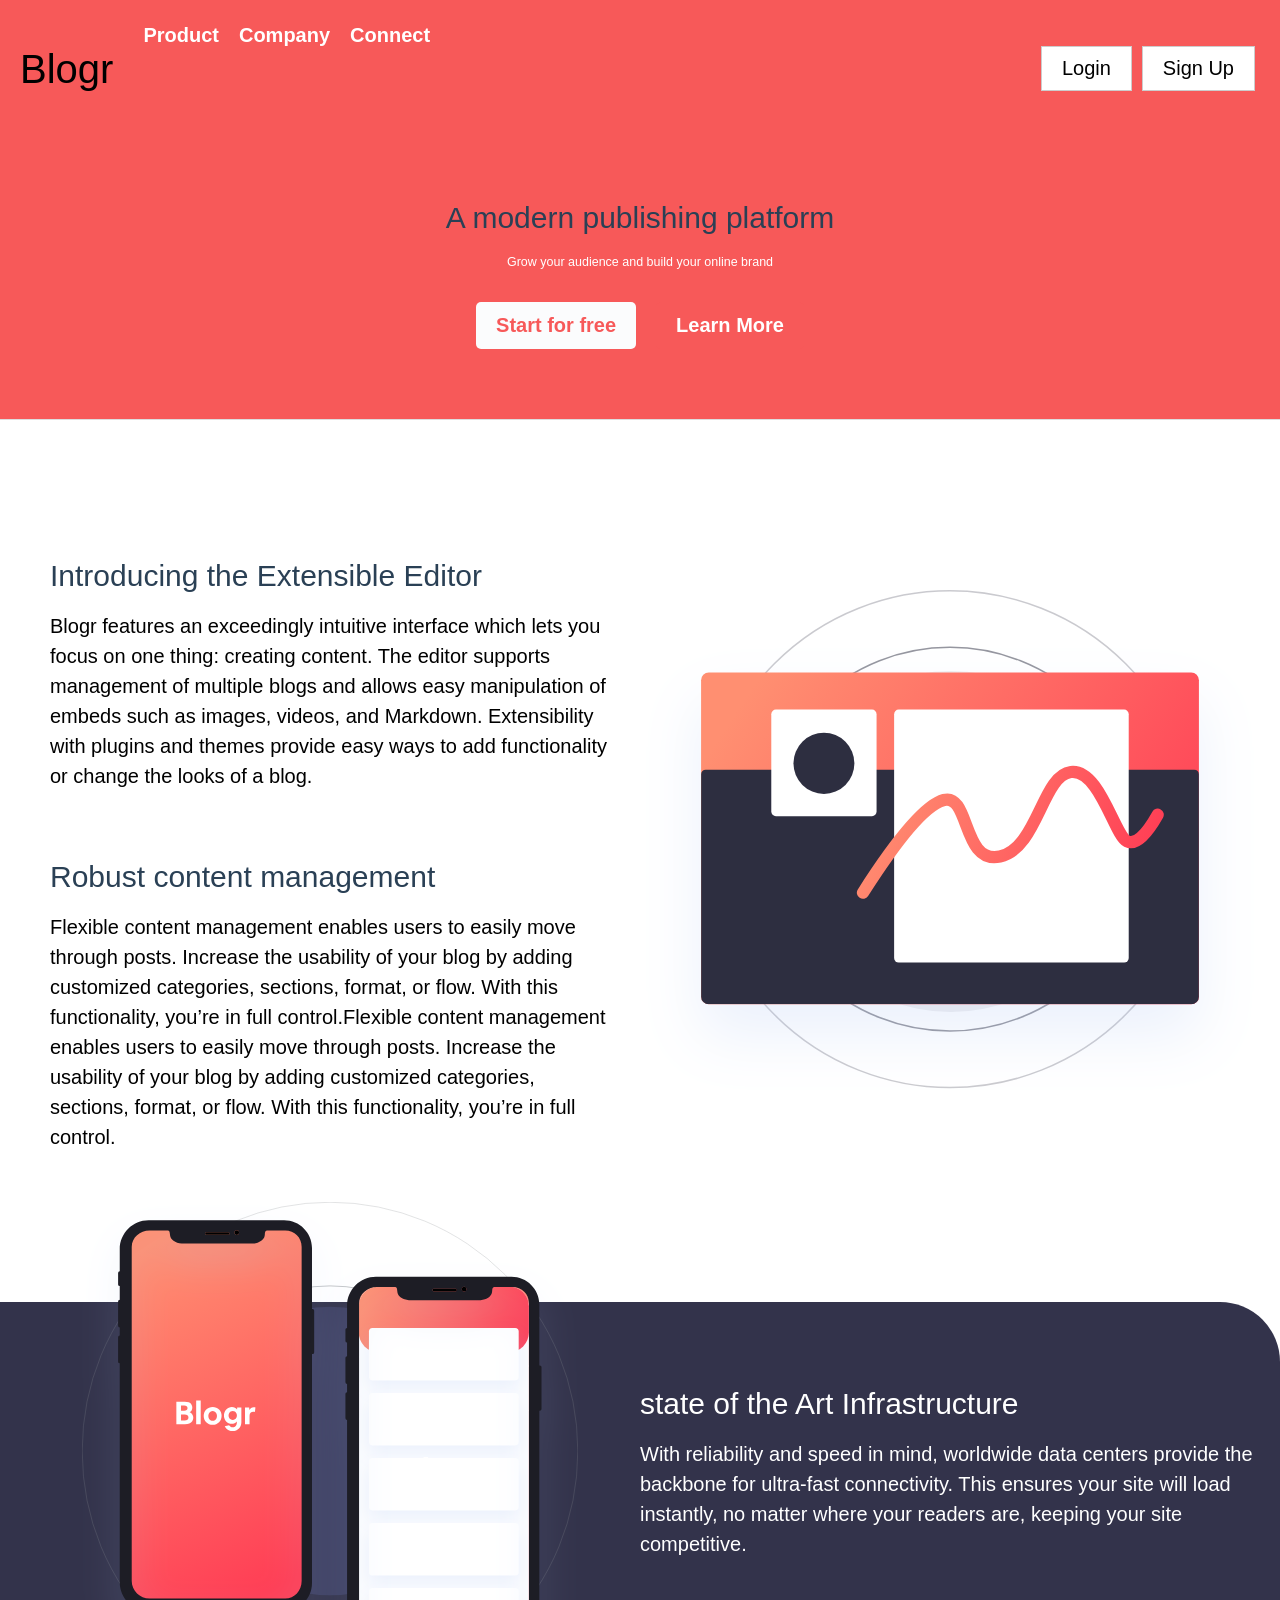
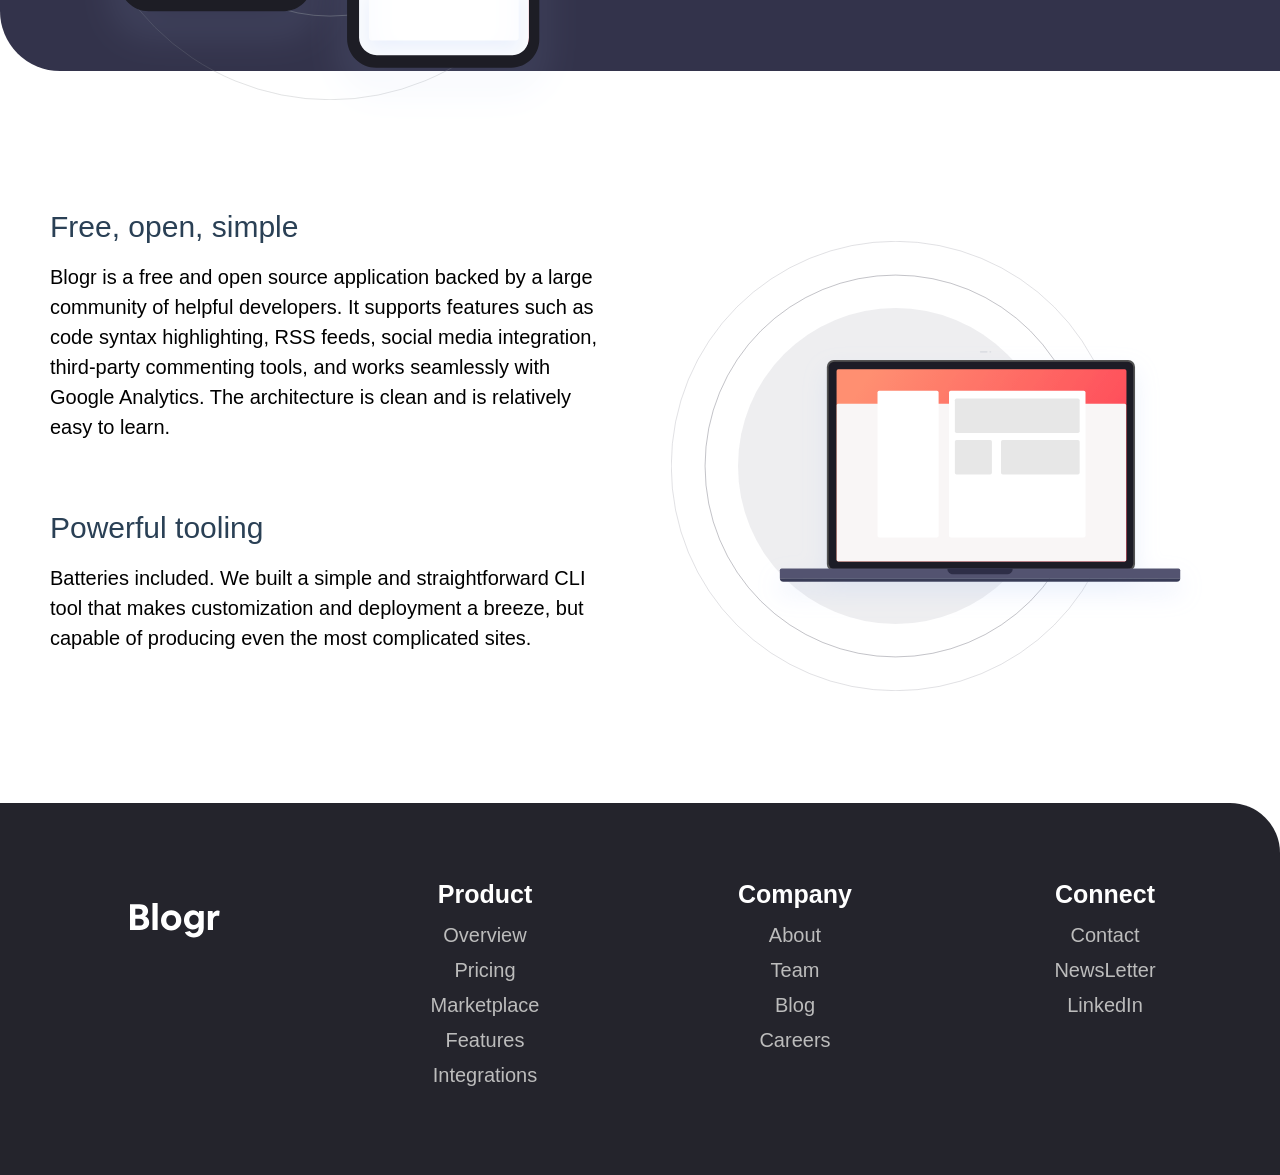
==== index.html @ 4dd8830c "Add new folder with its contents" ====
<!doctype html>
<html lang="en">
<head>
    <meta charset="UTF-8">
    <meta name="viewport"
          content="width=device-width, user-scalable=no, initial-scale=1.0, maximum-scale=1.0, minimum-scale=1.0">
    <meta http-equiv="X-UA-Compatible" content="ie=edge">
    <link rel="stylesheet" href="CSS/style.css">
    <link rel="stylesheet" href="CSS/normalize.css">
    <title>blogr</title>
</head>
<body>
    <header>
        <nav>
     
           <ul class="header-links">
     
             <ul class="dropdowns">
                       <div class="header-title">
               <h1>Blogr</h1>
             </div>
           <li class="dropdown">
             <a href="#">Product</a>
             <ul class="dropdown-content">
               <li><a href="#">Overview</a></li>
               <li><a href="#">Pricing</a></li>
               <li><a href="#">Marketplace</a></li>
               <li><a href="#">Features</a></li>
               <li><a href="#">Integrations</a></li>
             </ul> 
           </li>
             <li class="dropdown">
               <a href="#">Company</a>
               <ul class="dropdown-content">
                 <li><a href="#">About</a></li>
                 <li><a href="#">Team</a></li>
                 <li><a href="#">Blog</a></li>
                 <li><a href="#">Careers</a></li>
               </ul>
             </li>
           <li class="dropdown">
             <a href="#">Connect</a>
             <ul class="dropdown-content">
               <li><a href="#">Contact</a></li>
               <li><a href="#">Newsletter</a></li>
               <li><a href="#">LinkedIn</a></li>
             </ul>
           </li>
         </ul>
         
           <div class="login-signup">
             <button>Login</button>
             <button>Sign Up</button>
           </div>
       </ul>
       
       
      
         <div class="hero">
           <h2>A modern publishing platform</h2>
           <p>Grow your audience and build your online brand</p>
           <div class="start-btn">
             <button>Start for free</button>
             <button>Learn More</button>
           </div>
         </div>
         </nav>
       </header>
<section class="block ">
    <div class="container grid grid--1x2">
        <div class="image">
            <img src="images/illustration-editor-mobile.svg" alt="">
        </div>
        <div class="media reordered">
            <div class="media__title">
                <h2>Introducing the Extensible Editor</h2>
            </div>
            <div class="media__body">
                <p>Blogr features an exceedingly intuitive interface which lets you focus on one thing: creating content. The editor supports management of multiple blogs and allows easy manipulation of embeds such as images, videos, and Markdown. Extensibility with plugins and themes provide easy ways to add functionality or change the looks of a blog.</p>
            </div>
            <div class="media__title">
                <h2>Robust content management </h2>
            </div>
            <div class="media__body">
                <p>Flexible content management enables users to easily move through posts. Increase the usability of your blog by adding customized categories, sections, format, or flow. With this functionality, you’re in full control.Flexible content management enables users to easily move through posts. Increase the usability of your blog by adding customized categories, sections, format, or flow. With this functionality, you’re in full control.</p>
            </div>
        </div>
    </div>
</section>
<section class="block block--curved block--dark second--block">
    <div class="container grid grid--1x2">
        <div class="image--block">
            <div class="image--pattern">
                <img class="img-pattern" src="images/bg-pattern-circles.svg">
            </div>
            <div class="image-phone">
                <img src="images/illustration-phones.svg" alt="">
            </div>
        </div>
        <div class="media">
            <div class="second--media__title">
                <h2>state of the Art Infrastructure</h2>
            </div>
            <div class="media__body">
                <p>With reliability and speed in mind, worldwide data centers provide the backbone for ultra-fast connectivity. This ensures your site will load instantly, no matter where your readers are, keeping your site competitive.</p>
            </div>
        </div>
    </div>
</section>
<section class="block block--third">
    <div class="container grid grid--1x2">
        <div class="image third-image">
            <img src="images/illustration-laptop-desktop.svg" alt="">
        </div>
        <div class="media reordered">
            <div class="media__title">
                <h2>Free, open, simple</h2>
            </div>
            <div class="media__body">
                <p>Blogr is a free and open source application backed by a large community of helpful developers. It supports features such as code syntax highlighting, RSS feeds, social media integration, third-party commenting tools, and works seamlessly with Google Analytics. The architecture is clean and is relatively easy to learn.</p>
            </div>
            <div class="media__title">
                <h2>Powerful tooling</h2>
            </div>
            <div class="media__body">
                <p>Batteries included. We built a simple and straightforward CLI tool that makes customization and deployment a breeze, but capable of producing even the most complicated sites.</p>
            </div>
        </div>
    </div>
</section>

<section class="footer block block--black block--curved--single">
    <div class="footer--element">
    <footer class="grid grid--1x4 container">
            <img src="images/logo.svg" class="footer-logo" alt="">
            <div class="footer--items">
                <h3 class="footer--items--heading">Product</h3>
                <ul class="list">
                    <li class="list__item">Overview</li>
                    <li class="list__item">Pricing</li>
                    <li class="list__item">Marketplace</li>
                    <li class="list__item">Features</li>
                    <li class="list__item">Integrations</li>
                </ul>
            </div>
            <div class="footer--items">
                <h3 class="footer--items--heading">Company</h3>
                <ul class="list">
                    <li class="list__item">About</li>
                    <li class="list__item">Team</li>
                    <li class="list__item">Blog</li>
                    <li class="list__item">Careers</li>
                </ul>
            </div>
            <div class="footer--items">
                <h3 class="footer--items--heading">Connect</h3>
                <ul class="list">
                    <li class="list__item">Contact</li>
                    <li class="list__item">NewsLetter</li>
                    <li class="list__item">LinkedIn</li>
                </ul>
            </div>
    </footer>
    </div>
</section>
<script src="main.js"></script>
</body>
</html>
---- CSS/style.css ----
*, *::after, *::before {
    box-sizing: border-box;
}

html {
    font-size: 62.5%;
}

:root {
    --color-primary: hsl(0, 0%, 96%);
    --color-primary-hover: hsl(355, 100%, 74%);
    --color-heading: hsl(0, 0%, 100%);
    --color-white: hsl(0, 0%, 0%);
    --color-body: hsl(207, 13%, 34%);
    --border-radius: 30px;
}

img {
    width: 100%;
}

body {
    font-family: Inter, Arial, Helvetica, sans-serif;
    font-size: 2rem;
    line-height: 1.5;
    color: var(--color-white);
}
a {
    color: #fff;
    text-decoration: none;
  }
  
  h1, h2, h3, h4, h5, h6 {
    font-family: "Ubuntu", sans-serif;
    font-weight: 400;
  }
  
  h1 {
    font-size: 2.5rem;
  }
  
  h2 {
    font-size: 2rem;
  }
  
  h3 {
    font-size: 1.75rem;
  }
  
  h4 {
    font-size: 1.5rem;
  }
  
  h5 {
    font-size: 1.25rem;
  }
  
  h6 {
    font-size: 1rem;
  }
  
  /* Header Styles */
  header {
    background-color: #f75959;
    padding: 20px;
    border-bottom: 1px solid #ddd;
  }
/* ... other CSS ... */

.header-links {
    display: flex;
    align-items: center; /* Align items to the center */
    justify-content: space-between; /* Distribute space evenly between items */
  }
  
  .header-title {
    margin-right: 20px; /* Add space between "Blogr" and the dropdowns */
    color: #fff;
  }
  
  /* .dropdowns {
    display: flex; /* Display the dropdowns in a row */
    .dropdowns{
        width: 20px;}
          
          body {
            background-image: url("blogr-landing-page-main\images\bg-pattern-intro-mobile.svg");
            background-repeat: no-repeat;
            background-size: cover;
            background-position: center;
          }
           /* Dropdown Styles */
  .dropdown {
    position: relative;
    display: inline-block;
  }
  
  .dropdown-content {
    display: none;
    position: absolute;
    background-color: #fff;
    min-width: 150px;
    box-shadow: 0px 8px 16px 0px rgba(0,0,0,0.2);
    z-index: 1;
  }
  
  .dropdown-content a {
    color: black;
    padding: 12px 16px;
    text-decoration: none;
    display: block;
  }
  
  .dropdown-content a:hover {
    background-color: #f1f1f1;
  }
  
  .dropdown:hover .dropdown-content {
    display: block;
  }
  nav ul {
    display: flex;
    justify-content: space-between;
    list-style: none;
    margin: 0;
    padding: 0;
    
  }
  
  nav ul li {
    margin: 0 10px;
  }
  
  nav ul li a {
    font-weight: bold;
  }
  
  nav ul li a:hover {
    color: #356;
  }
  
  .login-signup {
    display: flex;
    align-items: center;
  }
  
  .login-signup button {
    padding: 10px 20px;
    margin: 0 5px;
    border: 1px solid #ccc;
    background-color: #fff;
    cursor: pointer;
  }
h1, h2, h3 {
    color: var(--color-white);
    margin-bottom: 1rem;
    line-height: 1.1;
}

h1 {
    font-size: 6rem;
}

h2 {
    font-size: 3rem;
    font-weight: 450;
    color: #2A4055;
    line-height: 1.7;
}

h3 {
    font-size: 2.8rem;
    font-weight: 600;
    line-height: 1.3;
}

p {
    margin-top: 0;
}

.container {
    max-width: 1240px;
    margin: 0 auto;
}

/* Button */
.btn {
    border: none;
    outline: none;
    padding: 1rem 1rem;
    border-radius: var(--border-radius);
    font-weight: 500;
    font-size: 1.8rem;
}

.btn-primary {
    color: var(--color-primary);
    background: linear-gradient(90deg, hsla(9, 94%, 70%, 1) 0%, hsla(354, 96%, 63%, 1) 100%, hsla(343, 93%, 69%, 1) 100%);
}

.btn-primary:hover {
    background: #FF7B86;
    color: #FFF;
}

.btn-secondary {
    color: var(--color-white);
    background: transparent;
    border: 1px solid var(--color-white); /* Fixed border definition */
}

.btn-secondary:hover {
    background: var(--color-white);
    color: var(--color-primary);
}

.block {
    padding: 5rem 0;
}

.block--dark {
    background: #33334B;
}
.block--curved {
    border-radius: 0 60px;
}


/* List */
.list {
    list-style: none;
    padding: 0;
    margin: 0;
}

.list__item {
    margin-bottom: 0.5rem;
}

.list--inline .list__item {
    display: inline-block;
    margin-right: 2rem;
}

.list__dropdown {
    display: inline-block;
    background: var(--color-body);
    padding: 2rem 2rem;
    border-radius: 5px;
}

/* Navigation */
.nav {
    display: flex;
    padding: 1rem;
}


.menu-btn .btn {
    padding: 1rem 3rem;
}


.grid {
    display: grid;
}

/* Media */
.media {
    text-align: center;
    margin: 0 3rem 4rem;
}

.media__body {
    margin-bottom: 6rem;
}

.media__title {
    margin: 3rem auto 0;
}

  /* Hero Section Styles */
  .hero {
    color: #fff;
    padding: 50px;
    text-align: center;
  }
  
  .hero h2 {
    font-size: 3rem;
    /* margin-bottom: 20px; */
  }
  
  .hero p {
    font-size: 1.25rem;
    margin-bottom: 30px;
  }
  
  .start-btn {
    display: flex;
    justify-content: center;
  }
  
  .start-btn button {
    padding: 12px 20px;
    margin: 0 10px;
    border: none;
    border-radius: 5px;
    font-weight: bold;
    cursor: pointer;
  }
  
  .start-btn button:first-child {
    background-color: #fbfcfd;
    color: #f75959;
  }
  
  .start-btn button:last-child {
    background-color: #f75959;
    color: #fff;
  }

@media screen and (min-width: 768px) {
    .grid--1x2 {
        grid-template-columns: repeat(2, 1fr);
    }

    .media {
        text-align: left;
        max-width: fit-content;
        margin-top: 5rem;
    }

    .reordered {
        order: -1;
    }
    .image img{
        margin-top: 120px;
    }
}

.second .container {
    position: relative;
}

.second .container .image {
    position: absolute;
}

.second--block {
    padding: 0;
}

.image--block {
    position: relative;
    width: 80%;
    margin: 100px auto;

}

.image--pattern {
    position: absolute;
    top: -200px;
    overflow: hidden;
}


.image-phone {
    position: absolute;
    top: -200px;
    z-index: 1;
}

.second--block .media {
    margin-top: calc(15vw * 2);
}

.second--block .media__body {
    color: white;
}

.second--media__title h2{
    color: var(--color-heading);
}

@media screen and (min-width: 768px) {
    .second--block .media {
        margin: 4vw auto;
    }

    h2 {
        margin-bottom: 1rem;
    }
}

.third-image {
    width: 90%;
    margin: 0 auto;
}

.footer-logo {
    width: 90px;
}

.block--black {
    background: #24242C;
}

.block--curved--single {
    border-radius: 0 50px 0 0;
}

.footer {
    text-align: center;
}

.footer .list__item {
    color: #bcbcbc;
}

.footer--items--heading {
    color: var(--color-heading);
    font-size: 2.5rem;
}

.footer--items {
    margin-bottom: 3rem;
}

.footer-logo {
    margin: 0 auto;
}

@media screen and (min-width: 768px) {
    .grid--1x4 {
        grid-template-columns: repeat(4, 1fr);
    }

    .footer-logo {
        margin-top: 5rem;
    }
}
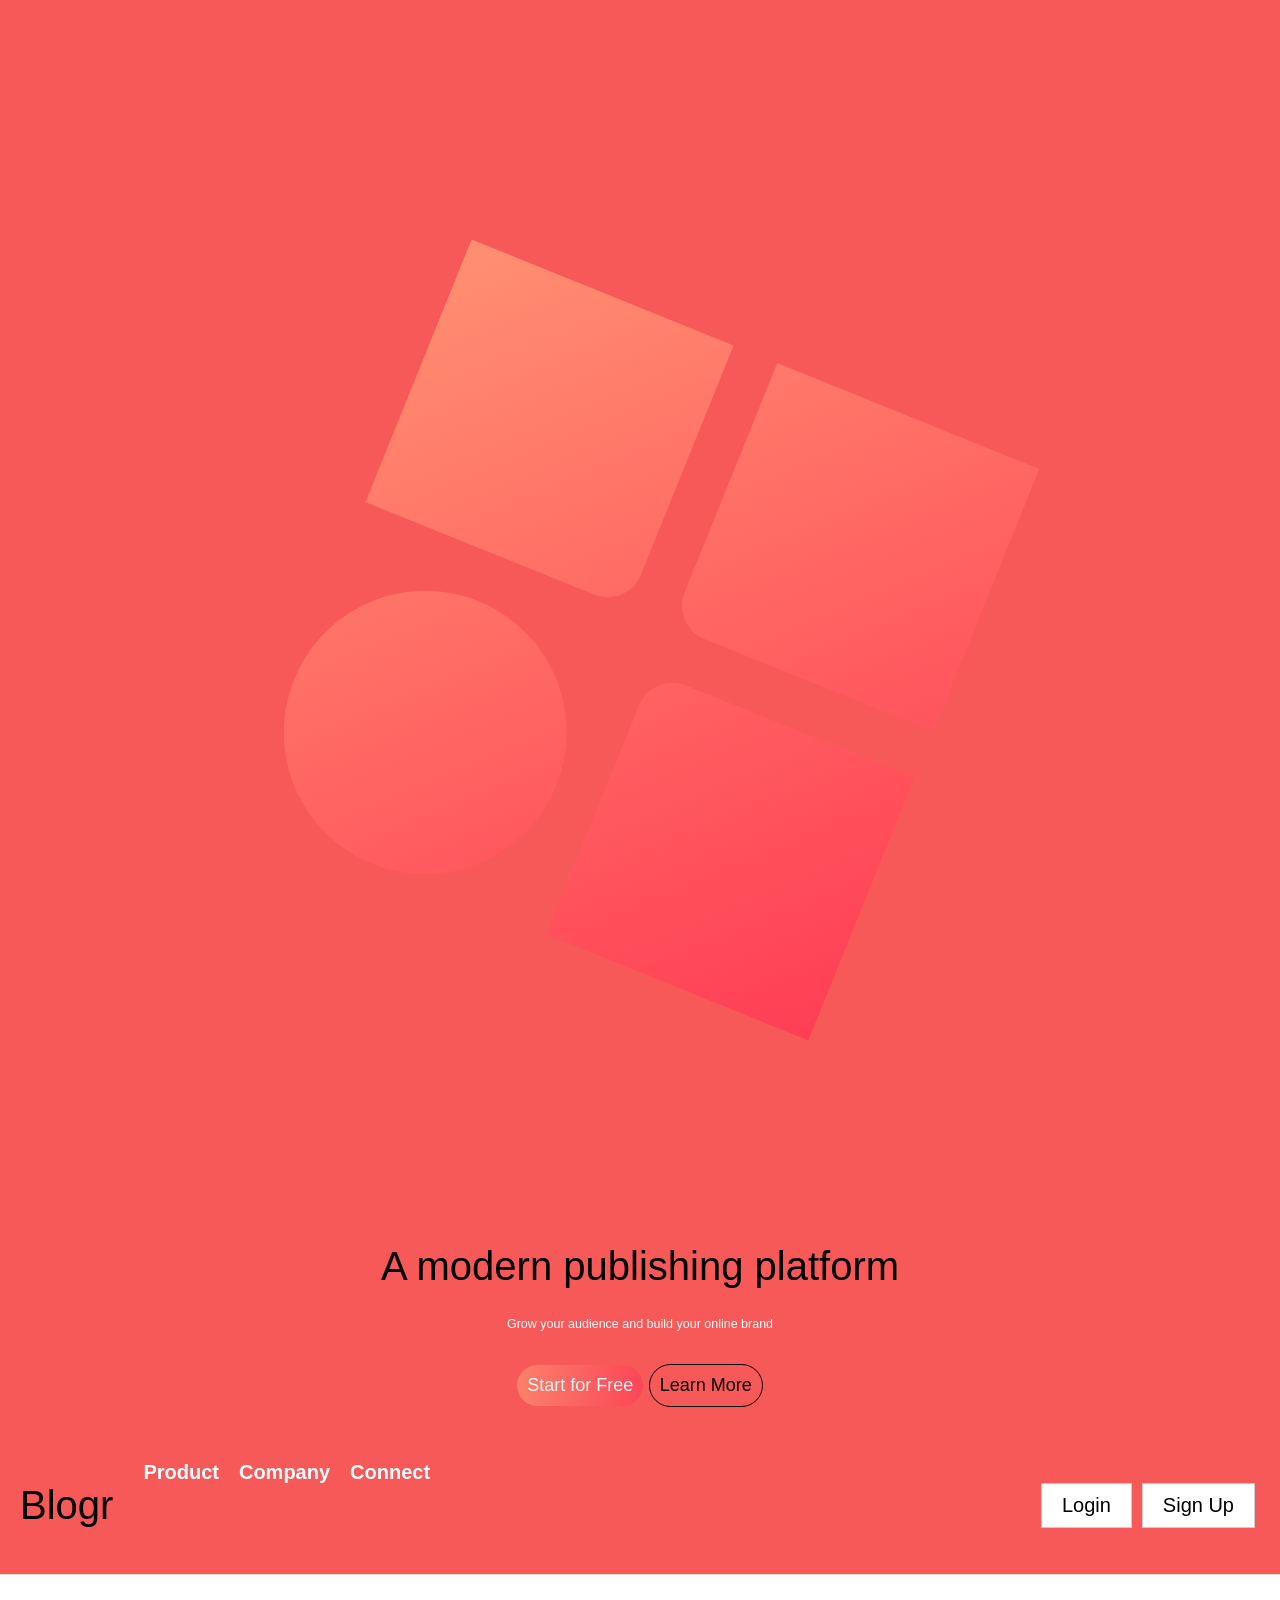
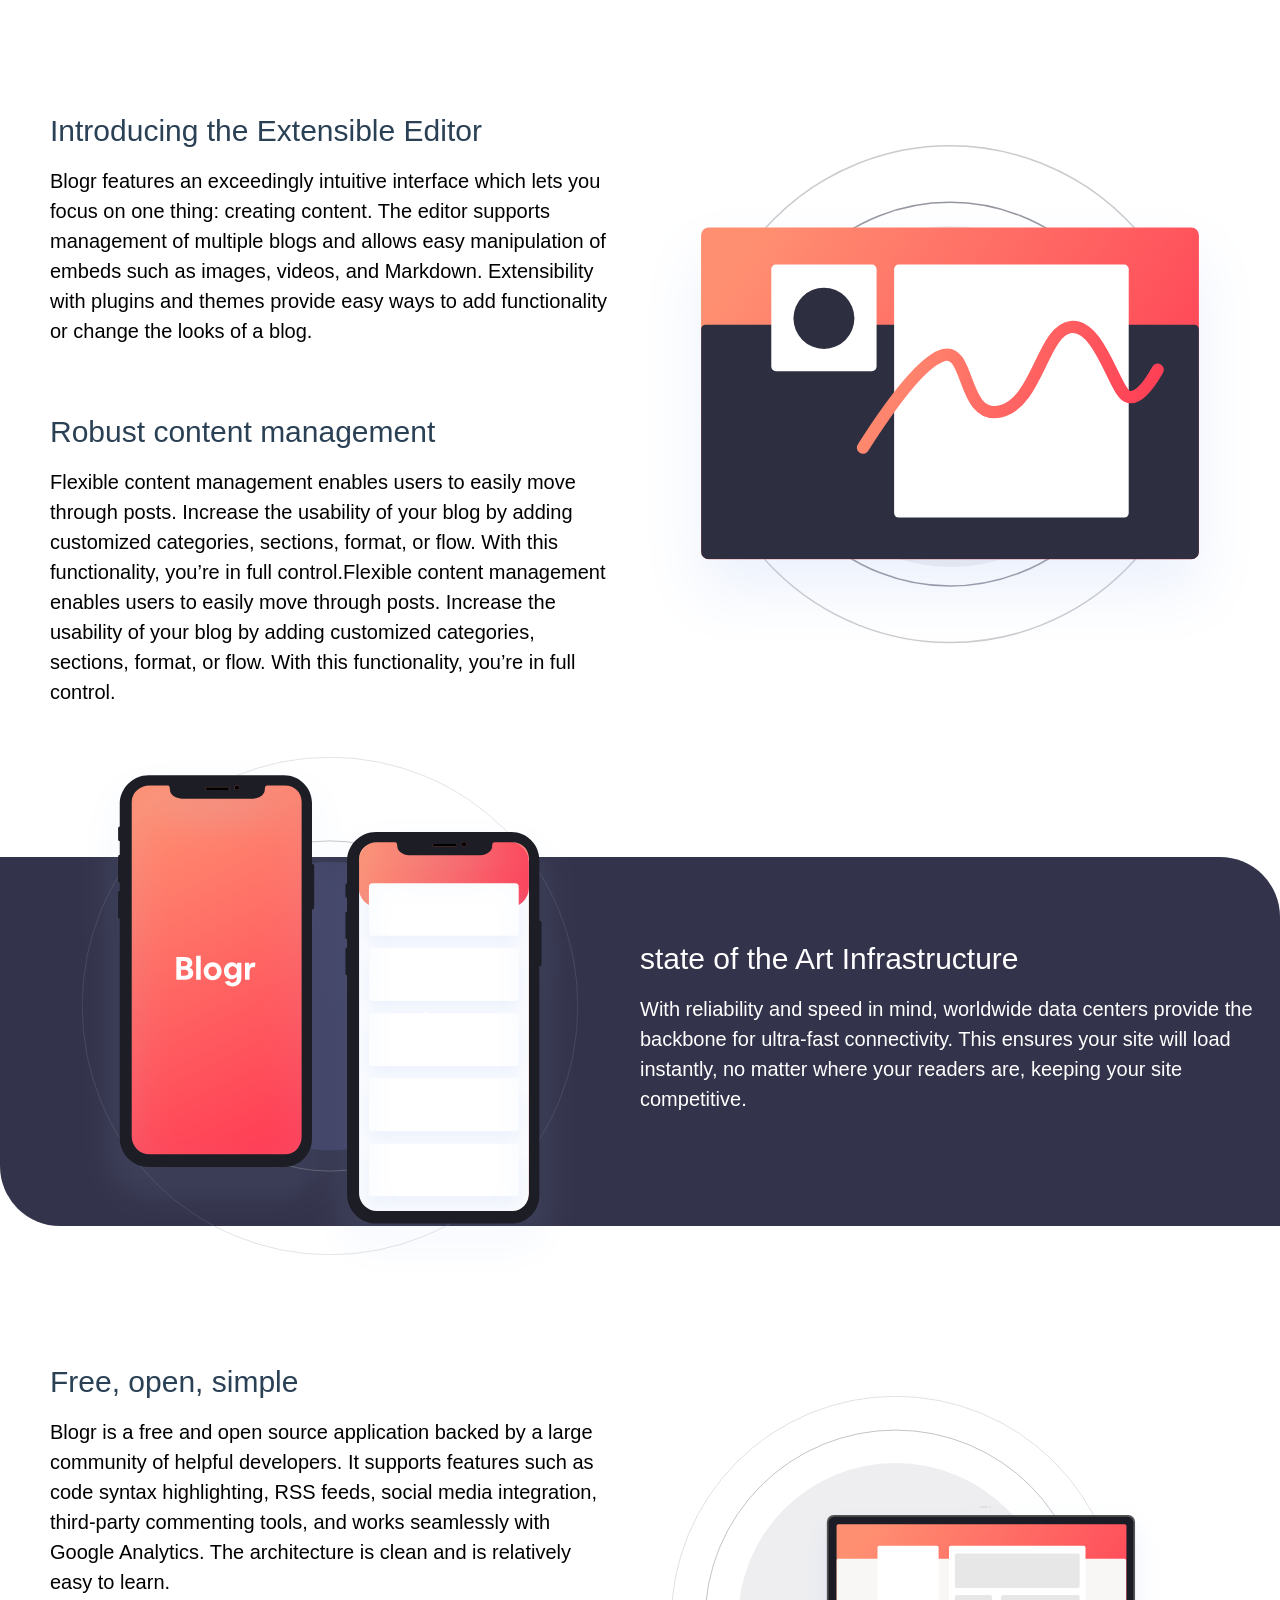
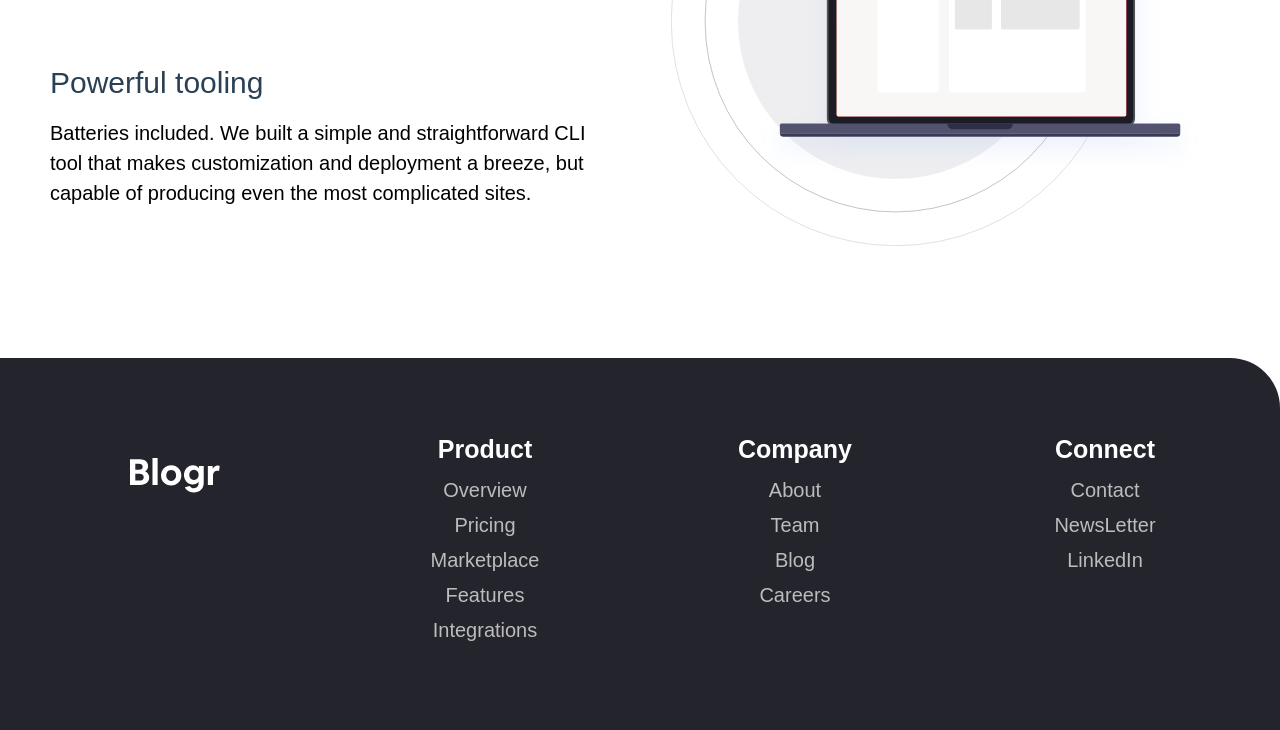
==== commit aac22172: "Update index.html" ====
--- a/index.html
+++ b/index.html
@@ -11,6 +11,26 @@
 </head>
 <body>
     <header>
+        <section class="block block--curved--bottom block--gradient hero">
+    <div class="hero-background">
+        <img class="hero-pattern" src="images/bg-pattern-intro-desktop.svg" alt="" srcset="images/bg-pattern-intro-mobile.svg 600w, images/bg-pattern-intro-desktop.svg",
+             sizes="(max-width: 600px), 100vw">
+    </div>
+    <div class="container">
+        <div class="hero-text">
+            <div class="hero-heading">
+                <h1>A modern publishing platform</h1>
+            </div>
+            <div class="hero--body">
+                <p>Grow your audience and build your online brand</p>
+            </div>
+            <div class="hero-btn">
+                <button class="btn btn-primary">Start for Free</button>
+                <button class="btn btn-secondary">Learn More</button>
+            </div>
+        </div>
+    </div>
+</section>
         <nav>
      
            <ul class="header-links">
@@ -53,16 +73,6 @@
              <button>Sign Up</button>
            </div>
        </ul>
-       
-       
-      
-         <div class="hero">
-           <h2>A modern publishing platform</h2>
-           <p>Grow your audience and build your online brand</p>
-           <div class="start-btn">
-             <button>Start for free</button>
-             <button>Learn More</button>
-           </div>
          </div>
          </nav>
        </header>
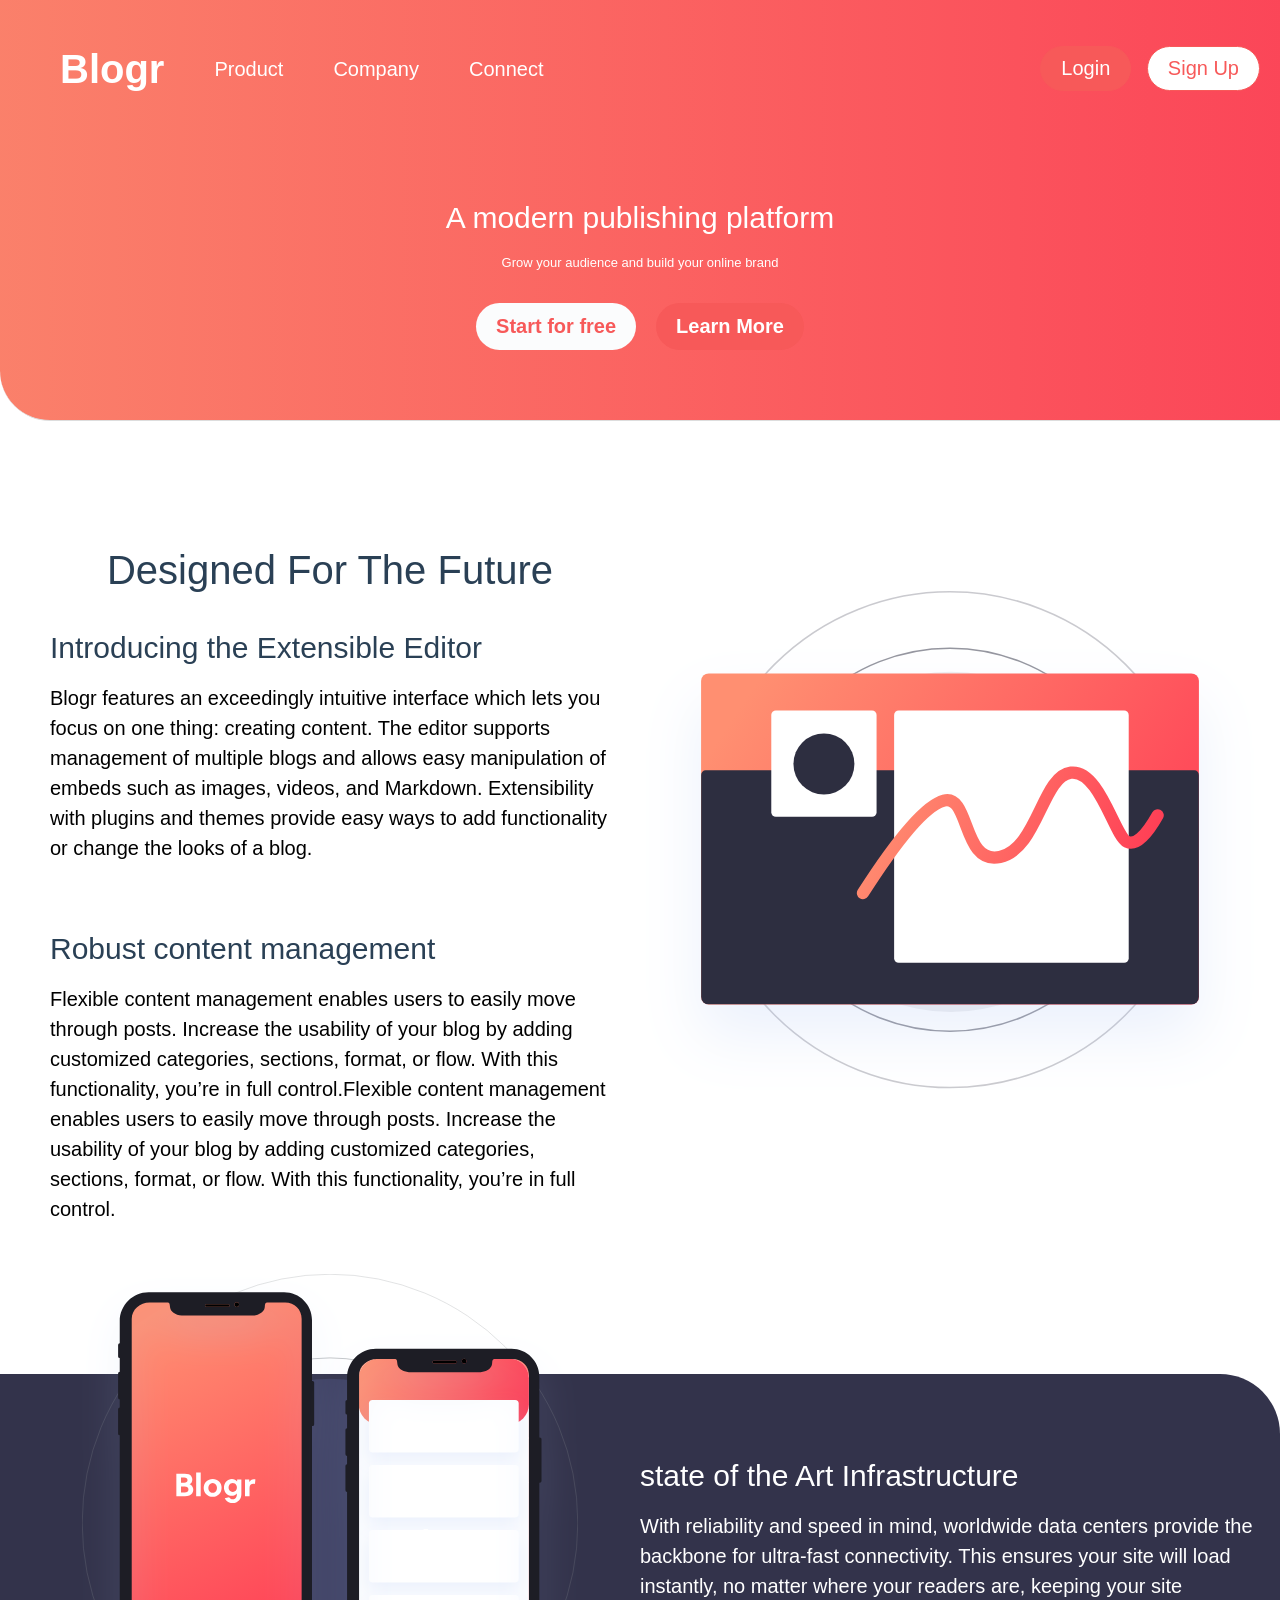
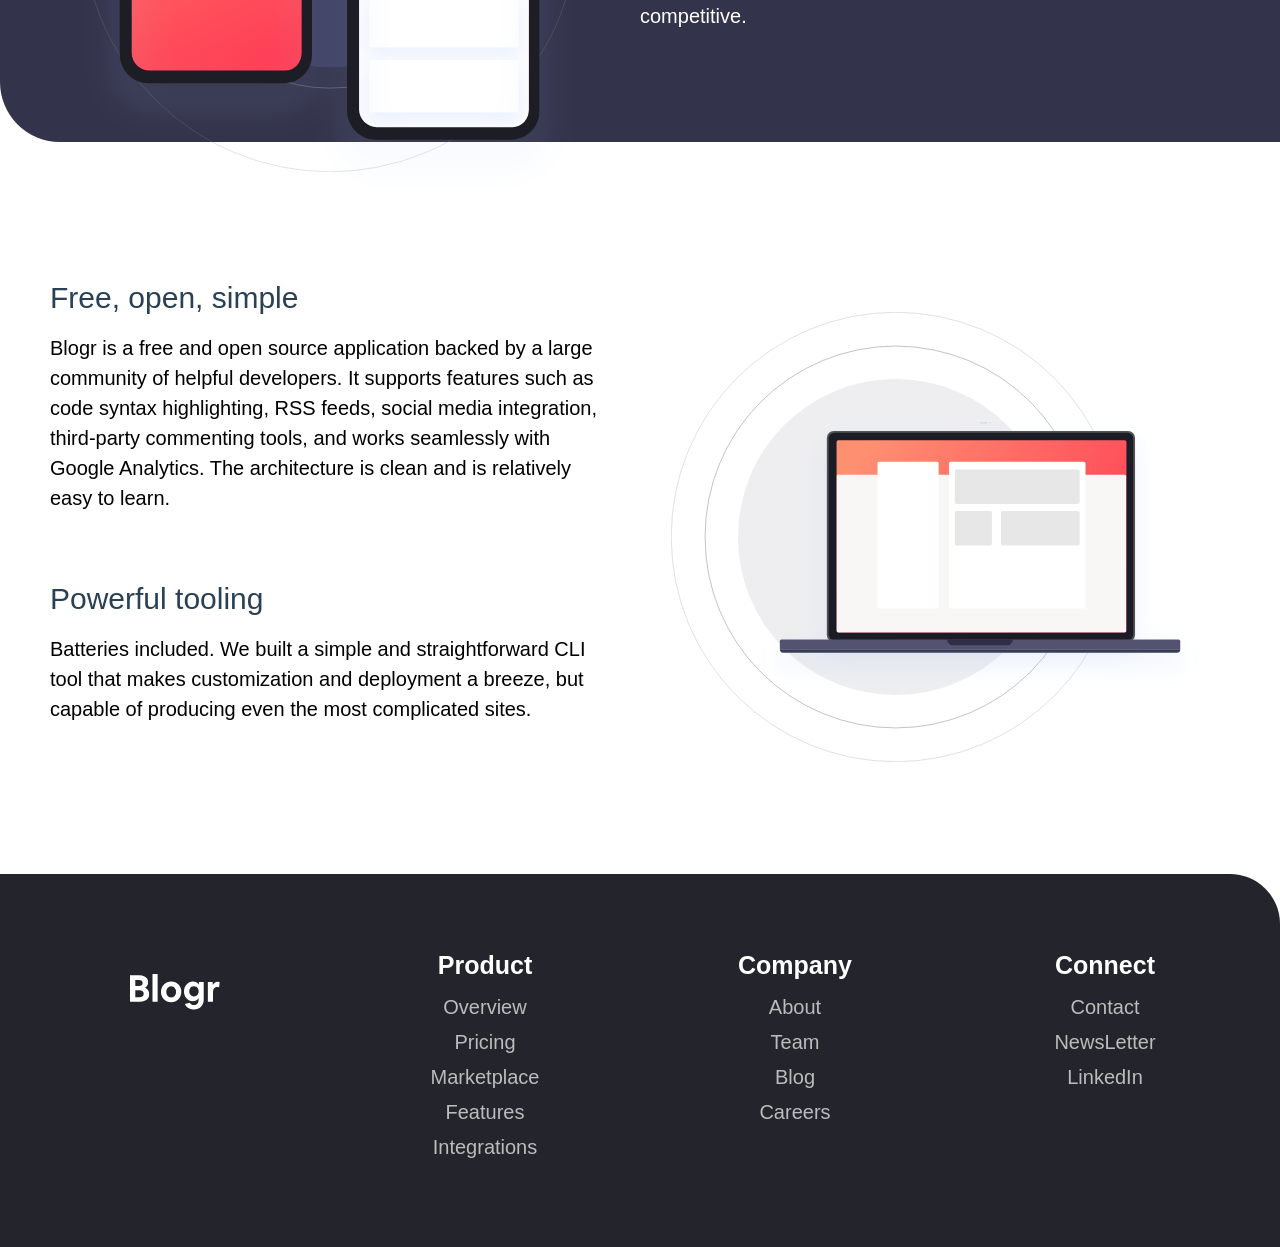
==== commit a43785b9: "Update index.html" ====
--- a/index.html
+++ b/index.html
@@ -11,32 +11,16 @@
 </head>
 <body>
     <header>
-        <section class="block block--curved--bottom block--gradient hero">
-    <div class="hero-background">
-        <img class="hero-pattern" src="images/bg-pattern-intro-desktop.svg" alt="" srcset="images/bg-pattern-intro-mobile.svg 600w, images/bg-pattern-intro-desktop.svg",
-             sizes="(max-width: 600px), 100vw">
-    </div>
-    <div class="container">
-        <div class="hero-text">
-            <div class="hero-heading">
-                <h1>A modern publishing platform</h1>
-            </div>
-            <div class="hero--body">
-                <p>Grow your audience and build your online brand</p>
-            </div>
-            <div class="hero-btn">
-                <button class="btn btn-primary">Start for Free</button>
-                <button class="btn btn-secondary">Learn More</button>
-            </div>
-        </div>
-    </div>
-</section>
         <nav>
-     
+            <!-- <div class="hero-background">
+                <img src="images/bg-pattern-intro-desktop.svg" alt="">
+             </div> -->
+ 
            <ul class="header-links">
-     
+
              <ul class="dropdowns">
-                       <div class="header-title">
+
+            <div class="header-title">
                <h1>Blogr</h1>
              </div>
            <li class="dropdown">
@@ -69,10 +53,18 @@
          </ul>
          
            <div class="login-signup">
-             <button>Login</button>
-             <button>Sign Up</button>
+             <button class="login-btn">Login</button>
+             <button class="signup-btn">Sign Up</button>
            </div>
        </ul>
+    
+         <div class="hero">
+           <h2>A modern publishing platform</h2>
+           <p>Grow your audience and build your online brand</p>
+           <div class="start-btn">
+             <button class="first-child">Start for free</button>
+             <button class="last-child">Learn More</button>
+           </div>
          </div>
          </nav>
        </header>
@@ -82,6 +74,8 @@
             <img src="images/illustration-editor-mobile.svg" alt="">
         </div>
         <div class="media reordered">
+            <h1 class="h1">Designed For The Future</h1>
+
             <div class="media__title">
                 <h2>Introducing the Extensible Editor</h2>
             </div>
--- a/CSS/style.css
+++ b/CSS/style.css
@@ -37,6 +37,7 @@
   
   h1 {
     font-size: 2.5rem;
+   
   }
   
   h2 {
@@ -59,98 +60,147 @@
     font-size: 1rem;
   }
   
-  /* Header Styles */
-  header {
-    background-color: #f75959;
-    padding: 20px;
-    border-bottom: 1px solid #ddd;
-  }
-/* ... other CSS ... */
+  /* Header styles */
+header {
+  background:
+      url('images/bg-pattern-intro-desktop.svg') center/cover no-repeat, /* Background image */
+      linear-gradient(90deg, hsla(9, 94%, 70%, 1) 0%, hsla(354, 96%, 63%, 1) 100%, hsla(343, 93%, 69%, 1) 100%); /* Background color gradient */
+  padding: 20px;
+  border-bottom: 1px solid #ddd;
+  display: flex;
+  flex-direction: column;
+  align-items: center;
+  justify-content: space-between;
+  border-bottom-left-radius: 5rem;
+  position: relative;
+  overflow: hidden;
+}
+
+nav {
+  width: 100%;
+  display: flex;
+  flex-direction: column;
+  align-items: center;
+}
 
 .header-links {
-    display: flex;
-    align-items: center; /* Align items to the center */
-    justify-content: space-between; /* Distribute space evenly between items */
-  }
-  
-  .header-title {
-    margin-right: 20px; /* Add space between "Blogr" and the dropdowns */
-    color: #fff;
-  }
-  
-  /* .dropdowns {
-    display: flex; /* Display the dropdowns in a row */
-    .dropdowns{
-        width: 20px;}
-          
-          body {
-            background-image: url("blogr-landing-page-main\images\bg-pattern-intro-mobile.svg");
-            background-repeat: no-repeat;
-            background-size: cover;
-            background-position: center;
-          }
-           /* Dropdown Styles */
-  .dropdown {
-    position: relative;
-    display: inline-block;
-  }
-  
-  .dropdown-content {
-    display: none;
-    position: absolute;
-    background-color: #fff;
-    min-width: 150px;
-    box-shadow: 0px 8px 16px 0px rgba(0,0,0,0.2);
-    z-index: 1;
-  }
-  
-  .dropdown-content a {
-    color: black;
-    padding: 12px 16px;
-    text-decoration: none;
-    display: block;
-  }
-  
-  .dropdown-content a:hover {
-    background-color: #f1f1f1;
-  }
-  
-  .dropdown:hover .dropdown-content {
-    display: block;
-  }
-  nav ul {
-    display: flex;
-    justify-content: space-between;
-    list-style: none;
-    margin: 0;
-    padding: 0;
-    
-  }
-  
-  nav ul li {
-    margin: 0 10px;
-  }
-  
-  nav ul li a {
-    font-weight: bold;
-  }
-  
-  nav ul li a:hover {
-    color: #356;
-  }
-  
+  display: flex;
+  align-items: center;
+  justify-content: space-between;
+  width: 100%;
+  list-style-type: none;
+  padding: 0;
+  margin: 0;
+}
+
+.header-title h1 {
+  margin-right: 20px;
+}
+
+.header-links {
+  display: flex;
+  align-items: center;
+
+}
+
+.header-title h1{
+  margin-right: 50px;
+  color:#fff;
+  text-align: left;
+  font-weight: 600;
+}
+
+.dropdowns {
+  display: flex;
+  align-items: center;
+  list-style-type: none;
+}
+
+.dropdown {
+  position: relative;
+  margin-right: 50px;
+}
+
+.dropdown-content {
+  display: none;
+  position: absolute;
+  top: 100%;
+  left: 0;
+  background-color: #fff;
+  box-shadow: 0 4px 8px rgba(0, 0, 0, 0.1);
+  z-index: 1;
+  width: 200px;
+  list-style-type: none;
+
+}
+
+.dropdown:hover .dropdown-content {
+  display: block;
+}
+
+.dropdown-content a {
+  padding: 3px;
+  color: #333;
+}
+
+.dropdown-content a:hover {
+  font-weight: bold; /* Bold text on hover */
+}
+.login-signup {
+  margin-left: 10%
+  
+}
+
+.login-signup button {
+  padding: 10px 20px;
+  margin-left: 10px;
+  cursor: pointer;
+  border-radius: 5rem;
+}
+
+
+.login-btn {
+  background-color: #f75959;/* Replace with your desired HSLA color */
+  color: #fff; /* Assuming this is your desired text color */
+  border: 1px solid #f75959; /* Replace with your desired HSLA color */
+  padding: 10px 20px; /* Adjust padding as needed */
+  cursor: pointer;
+}
+.signup-btn {
+  background-color: #fff;
+  color: #f75959; /* Assuming this is your desired text color */
+  border: 1px solid #f75959; /* Adding a border for contrast */
+  padding: 10px 20px; /* Adjust padding as needed */
+  cursor: pointer;
+}
+.login-btn:hover {
+  background-color: #fff;
+  color: #f75959;; /* Text color on hover */
+}
+.signup-btn:hover {
+  background-color: hsl(355, 100%, 74%);
+  color: #fff;/* Text color on hover */
+}
+
+
+/* Media queries for responsiveness */
+@media screen and (max-width: 768px) {
+  .header-links {
+      flex-direction: column;
+      align-items: flex-start;
+      margin-left: 0;
+      margin-top: 10px;
+  }
+
   .login-signup {
-    display: flex;
-    align-items: center;
-  }
-  
-  .login-signup button {
-    padding: 10px 20px;
-    margin: 0 5px;
-    border: 1px solid #ccc;
-    background-color: #fff;
-    cursor: pointer;
-  }
+      margin-left: 0;
+      margin-top: 10px;
+  }
+}
+.h1{
+text-align: center;
+color:#2A4055;
+}
 h1, h2, h3 {
     color: var(--color-white);
     margin-bottom: 1rem;
@@ -196,11 +246,13 @@
 .btn-primary {
     color: var(--color-primary);
     background: linear-gradient(90deg, hsla(9, 94%, 70%, 1) 0%, hsla(354, 96%, 63%, 1) 100%, hsla(343, 93%, 69%, 1) 100%);
-}
+    border-radius: 5rem;
+  }
 
 .btn-primary:hover {
     background: #FF7B86;
     color: #FFF;
+    border-radius: 5rem;
 }
 
 .btn-secondary {
@@ -280,6 +332,15 @@
 }
 
   /* Hero Section Styles */
+  .hero-background {
+    position: absolute;
+    top: 0;
+    left: 0;
+    width: 100%;
+    height: 100%;
+    z-index: -1;
+    overflow: hidden;
+}
   .hero {
     color: #fff;
     padding: 50px;
@@ -289,10 +350,11 @@
   .hero h2 {
     font-size: 3rem;
     /* margin-bottom: 20px; */
+    color:#fff;
   }
   
   .hero p {
-    font-size: 1.25rem;
+    font-size: 1.3rem;
     margin-bottom: 30px;
   }
   
@@ -305,20 +367,30 @@
     padding: 12px 20px;
     margin: 0 10px;
     border: none;
-    border-radius: 5px;
+    border-radius: 10rem;
     font-weight: bold;
     cursor: pointer;
   }
   
-  .start-btn button:first-child {
+  .first-child {
     background-color: #fbfcfd;
     color: #f75959;
   }
-  
-  .start-btn button:last-child {
+  .first-child:hover {
+    background-color: hsl(355, 100%, 74%);
+    color: #fff;/* Text color on hover */
+  }
+    
+  
+  .last-child {
     background-color: #f75959;
     color: #fff;
   }
+  .last-child:hover {
+    background-color: #fff;
+    color: hsl(355, 100%, 74%);/* Text color on hover */
+  }
+  
 
 @media screen and (min-width: 768px) {
     .grid--1x2 {
@@ -439,4 +511,4 @@
     .footer-logo {
         margin-top: 5rem;
     }
-}+}}
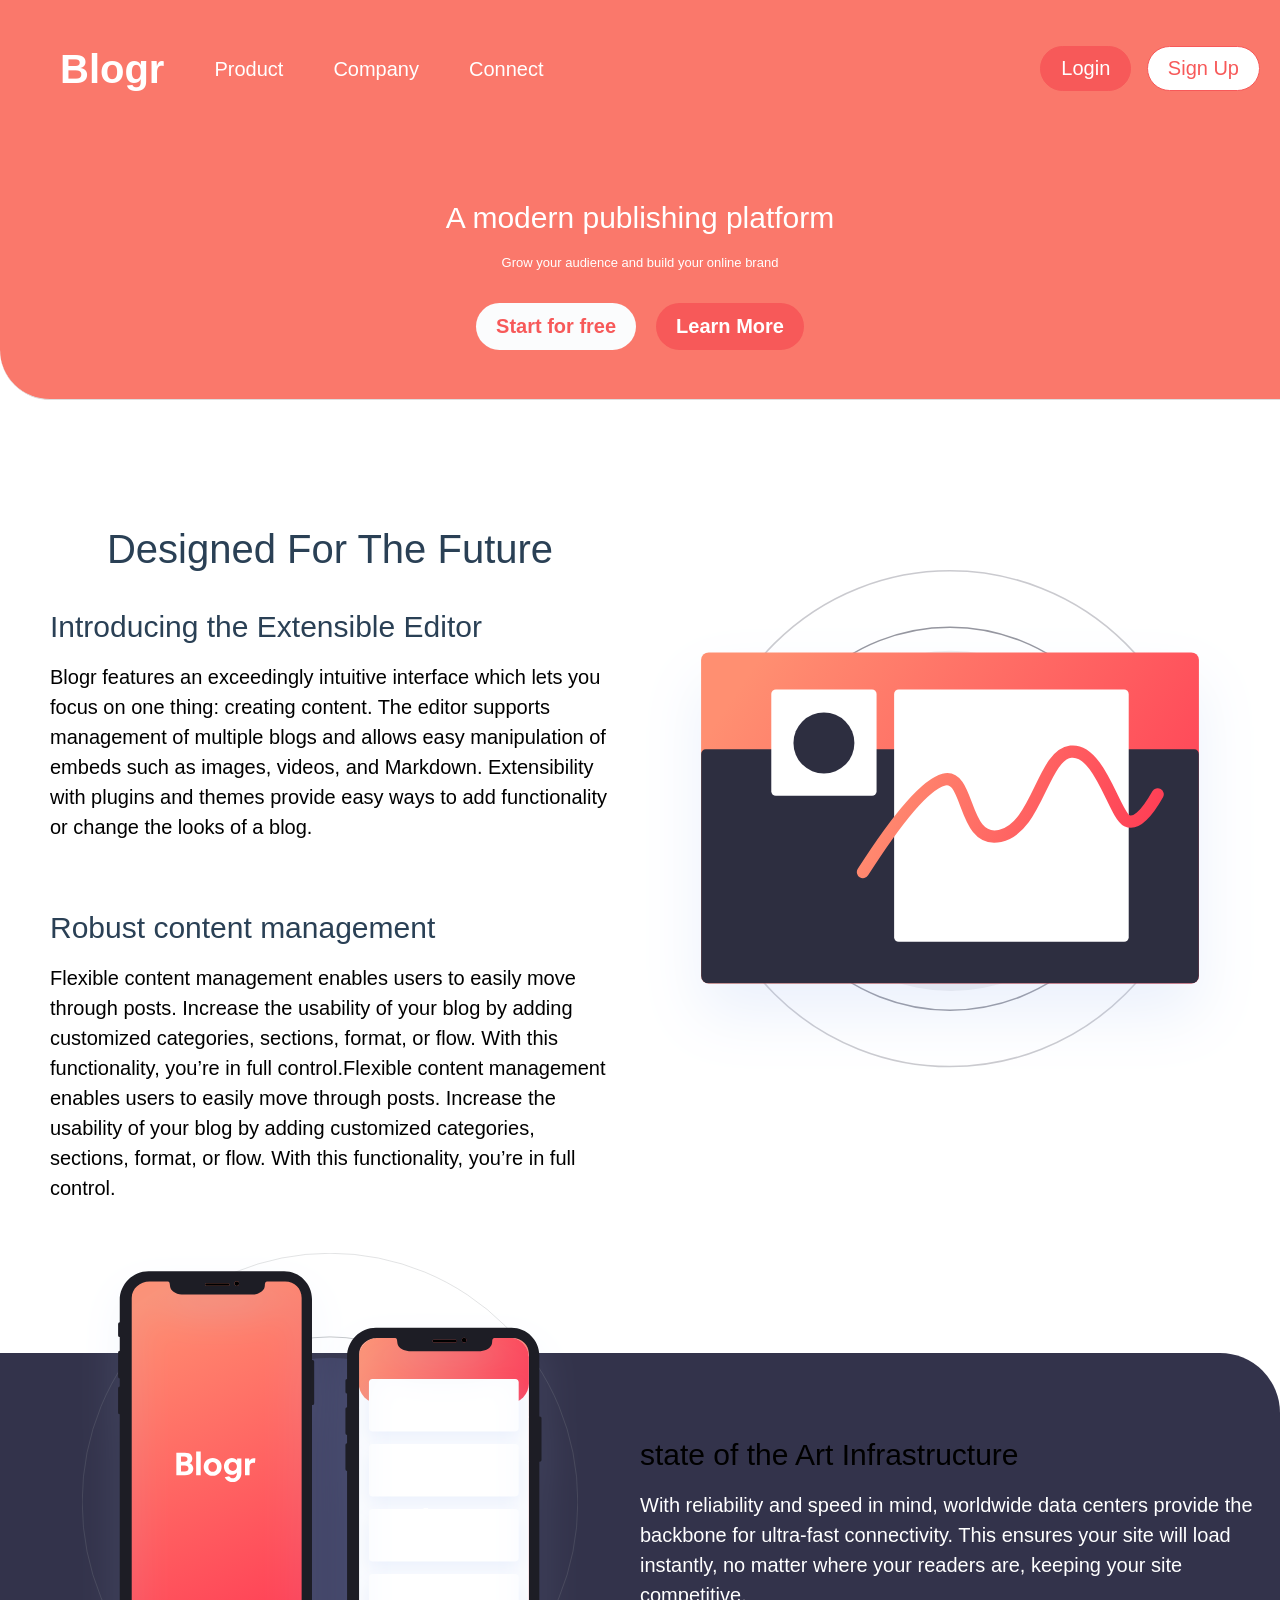
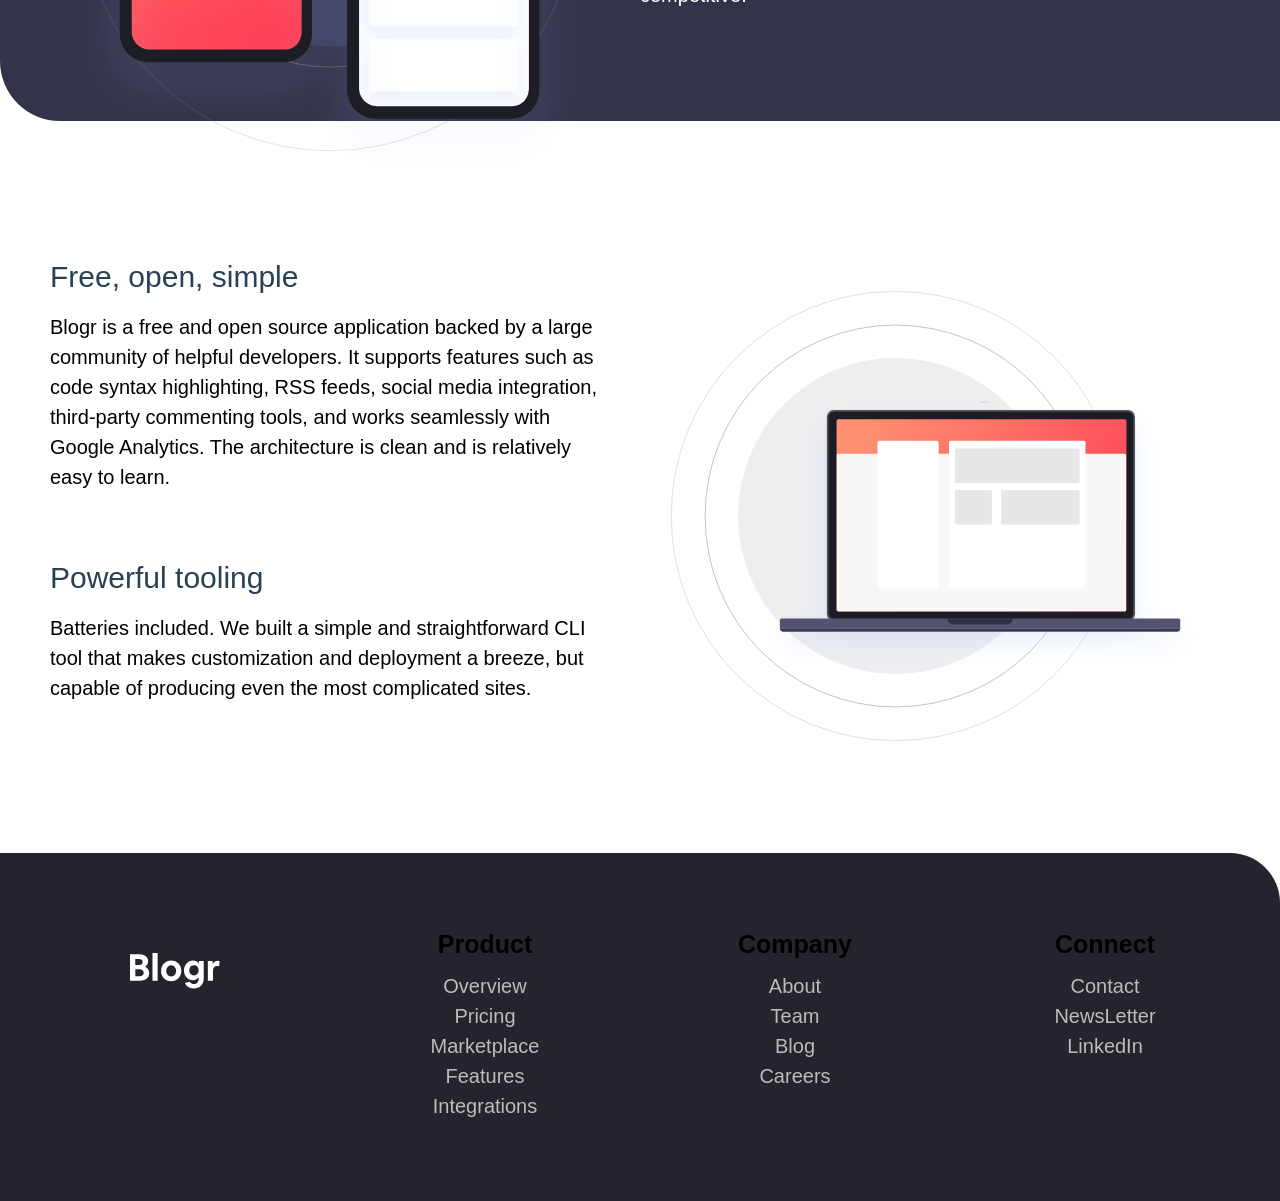
==== commit c79b75f7: "Update index.html" ====
--- a/index.html
+++ b/index.html
@@ -10,7 +10,7 @@
     <title>blogr</title>
 </head>
 <body>
-    <header>
+    <header class="header-background">
         <nav>
             <!-- <div class="hero-background">
                 <img src="images/bg-pattern-intro-desktop.svg" alt="">
--- a/CSS/style.css
+++ b/CSS/style.css
@@ -1,514 +1,504 @@
 *, *::after, *::before {
-    box-sizing: border-box;
+  box-sizing: border-box;
 }
 
 html {
-    font-size: 62.5%;
-}
-
-:root {
-    --color-primary: hsl(0, 0%, 96%);
-    --color-primary-hover: hsl(355, 100%, 74%);
-    --color-heading: hsl(0, 0%, 100%);
-    --color-white: hsl(0, 0%, 0%);
-    --color-body: hsl(207, 13%, 34%);
-    --border-radius: 30px;
+  font-size: 62.5%;
 }
 
 img {
-    width: 100%;
+  width: 100%;
 }
 
 body {
-    font-family: Inter, Arial, Helvetica, sans-serif;
-    font-size: 2rem;
-    line-height: 1.5;
-    color: var(--color-white);
+  font-family: Inter, Arial, Helvetica, sans-serif;
+  font-size: 2rem;
+  line-height: 1.5;
+  color: var(--color-white);
 }
 a {
-    color: #fff;
-    text-decoration: none;
-  }
-  
-  h1, h2, h3, h4, h5, h6 {
-    font-family: "Ubuntu", sans-serif;
-    font-weight: 400;
-  }
-  
-  h1 {
-    font-size: 2.5rem;
-   
-  }
-  
-  h2 {
-    font-size: 2rem;
-  }
-  
-  h3 {
-    font-size: 1.75rem;
-  }
-  
-  h4 {
-    font-size: 1.5rem;
-  }
-  
-  h5 {
-    font-size: 1.25rem;
-  }
-  
-  h6 {
-    font-size: 1rem;
-  }
-  
-  /* Header styles */
+  color: #fff;
+  text-decoration: none;
+}
+
+h1, h2, h3, h4, h5, h6 {
+  font-family: "Ubuntu", sans-serif;
+  font-weight: 400;
+}
+
+h1 {
+  font-size: 2.5rem;
+ 
+}
+
+h2 {
+  font-size: 2rem;
+}
+
+h3 {
+  font-size: 1.75rem;
+}
+
+h4 {
+  font-size: 1.5rem;
+}
+
+h5 {
+  font-size: 1.25rem;
+}
+
+h6 {
+  font-size: 1rem;
+}
+
+/* Header styles */
 header {
-  background:
-      url('images/bg-pattern-intro-desktop.svg') center/cover no-repeat, /* Background image */
-      linear-gradient(90deg, hsla(9, 94%, 70%, 1) 0%, hsla(354, 96%, 63%, 1) 100%, hsla(343, 93%, 69%, 1) 100%); /* Background color gradient */
-  padding: 20px;
-  border-bottom: 1px solid #ddd;
-  display: flex;
-  flex-direction: column;
-  align-items: center;
-  justify-content: space-between;
-  border-bottom-left-radius: 5rem;
-  position: relative;
-  overflow: hidden;
+padding: 20px;
+border-bottom: 1px solid #ddd;
+display: flex;
+flex-direction: column;
+align-items: center;
+justify-content: space-between;
+border-bottom-left-radius: 5rem;
+position: relative;
+overflow: hidden;
+}
+.header-background {
+  background-color: rgb(250,120,107) ;
+  background-image: url('C:/Users/yordi/Downloads/blogr/images/bg-pattern-intro-desktop.svg'); /* Adjust the path as needed */
+  background-size: cover; 
+  background-position: center; 
+  background-repeat: no-repeat; /* Prevents the image from repeating */
+  height: 400px; 
+  width: 100%;
 }
 
 nav {
-  width: 100%;
-  display: flex;
-  flex-direction: column;
-  align-items: center;
+width: 100%;
+display: flex;
+flex-direction: column;
+align-items: center;
 }
 
 .header-links {
-  display: flex;
-  align-items: center;
-  justify-content: space-between;
-  width: 100%;
-  list-style-type: none;
-  padding: 0;
-  margin: 0;
+display: flex;
+align-items: center;
+justify-content: space-between;
+width: 100%;
+list-style-type: none;
+padding: 0;
+margin: 0;
 }
 
 .header-title h1 {
-  margin-right: 20px;
-}
-
-.header-links {
-  display: flex;
-  align-items: center;
-
+margin-right: 20px;
 }
 
 .header-title h1{
-  margin-right: 50px;
-  color:#fff;
-  text-align: left;
-  font-weight: 600;
+margin-right: 50px;
+color:#fff;
+text-align: left;
+font-weight: 600;
 }
 
 .dropdowns {
-  display: flex;
-  align-items: center;
-  list-style-type: none;
+display: flex;
+align-items: center;
+list-style-type: none;
 }
 
 .dropdown {
-  position: relative;
-  margin-right: 50px;
+position: relative;
+margin-right: 50px;
 }
 
 .dropdown-content {
-  display: none;
-  position: absolute;
-  top: 100%;
-  left: 0;
-  background-color: #fff;
-  box-shadow: 0 4px 8px rgba(0, 0, 0, 0.1);
-  z-index: 1;
-  width: 200px;
-  list-style-type: none;
+display: none;
+position: absolute;
+top: 100%;
+left: 0;
+background-color: #fff;
+box-shadow: 0 4px 8px rgba(0, 0, 0, 0.1);
+z-index: 1;
+width: 200px;
+list-style-type: none;
 
 }
 
 .dropdown:hover .dropdown-content {
-  display: block;
+display: block;
 }
 
 .dropdown-content a {
-  padding: 3px;
-  color: #333;
+padding: 3px;
+color: #333;
 }
 
 .dropdown-content a:hover {
-  font-weight: bold; /* Bold text on hover */
-}
-.login-signup {
-  margin-left: 10%
-  
-}
-
+font-weight: bold; /* Bold text on hover */
+}
 .login-signup button {
-  padding: 10px 20px;
-  margin-left: 10px;
-  cursor: pointer;
-  border-radius: 5rem;
-}
-
-
+padding: 10px 20px;
+margin-left: 10px;
+cursor: pointer;
+border-radius: 5rem;
+}
 .login-btn {
-  background-color: #f75959;/* Replace with your desired HSLA color */
-  color: #fff; /* Assuming this is your desired text color */
-  border: 1px solid #f75959; /* Replace with your desired HSLA color */
-  padding: 10px 20px; /* Adjust padding as needed */
-  cursor: pointer;
+background-color: #f75959;/* Replace with your desired HSLA color */
+color: #fff; /* Assuming this is your desired text color */
+border: 1px solid #f75959; /* Replace with your desired HSLA color */
+padding: 10px 20px; /* Adjust padding as needed */
+cursor: pointer;
 }
 .signup-btn {
-  background-color: #fff;
-  color: #f75959; /* Assuming this is your desired text color */
-  border: 1px solid #f75959; /* Adding a border for contrast */
-  padding: 10px 20px; /* Adjust padding as needed */
-  cursor: pointer;
+background-color: #fff;
+color: #f75959; /* Assuming this is your desired text color */
+border: 1px solid #f75959; /* Adding a border for contrast */
+padding: 10px 20px; /* Adjust padding as needed */
+cursor: pointer;
 }
 .login-btn:hover {
-  background-color: #fff;
-  color: #f75959;; /* Text color on hover */
+background-color: #fff;
+color: #f75959;; /* Text color on hover */
 }
 .signup-btn:hover {
-  background-color: hsl(355, 100%, 74%);
-  color: #fff;/* Text color on hover */
-}
-
+background-color: hsl(355, 100%, 74%);
+color: #fff;/* Text color on hover */
+}
 
 /* Media queries for responsiveness */
 @media screen and (max-width: 768px) {
-  .header-links {
-      flex-direction: column;
-      align-items: flex-start;
-      margin-left: 0;
-      margin-top: 10px;
-  }
-
-  .login-signup {
-      margin-left: 0;
-      margin-top: 10px;
-  }
-}
+.header-links {
+    flex-direction: column;
+    align-items: flex-start;
+    margin-left: 0;
+    margin-top: 10px;
+}
+
+.login-signup {
+    margin-left: 0;
+    margin-top: 10px;
+}
+}
+
 .h1{
 text-align: center;
 color:#2A4055;
 }
 h1, h2, h3 {
-    color: var(--color-white);
-    margin-bottom: 1rem;
-    line-height: 1.1;
+  color: var(--color-white);
+  margin-bottom: 1rem;
+  line-height: 1.1;
 }
 
 h1 {
-    font-size: 6rem;
+  font-size: 6rem;
 }
 
 h2 {
-    font-size: 3rem;
-    font-weight: 450;
-    color: #2A4055;
-    line-height: 1.7;
+  font-size: 3rem;
+  font-weight: 450;
+  color: #2A4055;
+  line-height: 1.7;
 }
 
 h3 {
-    font-size: 2.8rem;
-    font-weight: 600;
-    line-height: 1.3;
+  font-size: 2.8rem;
+  font-weight: 600;
+  line-height: 1.3;
 }
 
 p {
-    margin-top: 0;
+  margin-top: 0;
 }
 
 .container {
-    max-width: 1240px;
-    margin: 0 auto;
+  max-width: 1240px;
+  margin: 0 auto;
 }
 
 /* Button */
 .btn {
-    border: none;
-    outline: none;
-    padding: 1rem 1rem;
-    border-radius: var(--border-radius);
-    font-weight: 500;
-    font-size: 1.8rem;
+  border: none;
+  outline: none;
+  padding: 1rem 1rem;
+  border-radius: var(--border-radius);
+  font-weight: 500;
+  font-size: 1.8rem;
 }
 
 .btn-primary {
-    color: var(--color-primary);
-    background: linear-gradient(90deg, hsla(9, 94%, 70%, 1) 0%, hsla(354, 96%, 63%, 1) 100%, hsla(343, 93%, 69%, 1) 100%);
-    border-radius: 5rem;
-  }
+  color: var(--color-primary);
+  background: linear-gradient(90deg, hsla(9, 94%, 70%, 1) 0%, hsla(354, 96%, 63%, 1) 100%, hsla(343, 93%, 69%, 1) 100%);
+  border-radius: 5rem;
+}
 
 .btn-primary:hover {
-    background: #FF7B86;
-    color: #FFF;
-    border-radius: 5rem;
+  background: #FF7B86;
+  color: #FFF;
+  border-radius: 5rem;
 }
 
 .btn-secondary {
-    color: var(--color-white);
-    background: transparent;
-    border: 1px solid var(--color-white); /* Fixed border definition */
+  color: var(--color-white);
+  background: transparent;
+  border: 1px solid var(--color-white); /* Fixed border definition */
 }
 
 .btn-secondary:hover {
-    background: var(--color-white);
-    color: var(--color-primary);
+  background: var(--color-white);
+  color: var(--color-primary);
 }
 
 .block {
-    padding: 5rem 0;
+  padding: 5rem 0;
 }
 
 .block--dark {
-    background: #33334B;
+  background: #33334B;
 }
 .block--curved {
-    border-radius: 0 60px;
-}
-
-
+  border-radius: 0 60px;
+}
 /* List */
 .list {
-    list-style: none;
-    padding: 0;
-    margin: 0;
-}
-
-.list__item {
-    margin-bottom: 0.5rem;
-}
-
-.list--inline .list__item {
-    display: inline-block;
-    margin-right: 2rem;
-}
-
-.list__dropdown {
-    display: inline-block;
-    background: var(--color-body);
-    padding: 2rem 2rem;
-    border-radius: 5px;
+  list-style: none;
+  padding: 0;
+  margin: 0;
 }
 
 /* Navigation */
 .nav {
-    display: flex;
-    padding: 1rem;
-}
-
+  display: flex;
+  padding: 1rem;
+}
 
 .menu-btn .btn {
-    padding: 1rem 3rem;
-}
-
+  padding: 1rem 3rem;
+}
 
 .grid {
-    display: grid;
+  display: grid;
 }
 
 /* Media */
 .media {
-    text-align: center;
-    margin: 0 3rem 4rem;
+  text-align: center;
+  margin: 0 3rem 4rem;
 }
 
 .media__body {
-    margin-bottom: 6rem;
+  margin-bottom: 6rem;
 }
 
 .media__title {
-    margin: 3rem auto 0;
-}
-
-  /* Hero Section Styles */
-  .hero-background {
-    position: absolute;
-    top: 0;
-    left: 0;
-    width: 100%;
-    height: 100%;
-    z-index: -1;
-    overflow: hidden;
-}
+  margin: 3rem auto 0;
+}
+
+/* Hero Section Styles */
+.hero-background {
+  position: absolute;
+  top: 0;
+  left: 0;
+  width: 100%;
+  height: 100%;
+  z-index: -1;
+  overflow: hidden;
+}
+.hero {
+  color: #fff;
+  padding: 50px;
+  text-align: center;
+  position: relative;
+}
+
+.hero h2 {
+  font-size: 3rem;
+  /* margin-bottom: 20px; */
+  color:#fff;
+}
+
+.hero p {
+  font-size: 1.3rem;
+  margin-bottom: 30px;
+}
+
+.start-btn {
+  display: flex;
+  justify-content: center;
+  flex-wrap: wrap;
+}
+
+.start-btn button {
+  padding: 12px 20px;
+  margin: 0 10px;
+  border: none;
+  border-radius: 10rem;
+  font-weight: bold;
+  cursor: pointer;
+}
+
+.first-child {
+  background-color: #fbfcfd;
+  color: #f75959;
+}
+.first-child:hover {
+  background-color: hsl(355, 100%, 74%);
+  color: #fff;/* Text color on hover */
+}
+  
+
+.last-child {
+  background-color: #f75959;
+  color: #fff;
+}
+.last-child:hover {
+  background-color: #fff;
+  color: hsl(355, 100%, 74%);/* Text color on hover */
+}
+
+
+/* Media queries for responsiveness */
+@media screen and (max-width: 768px) {
   .hero {
-    color: #fff;
-    padding: 50px;
-    text-align: center;
-  }
-  
+    padding: 20px; /* Reduce padding for smaller screens */
+  }
+
   .hero h2 {
-    font-size: 3rem;
-    /* margin-bottom: 20px; */
-    color:#fff;
-  }
-  
+    font-size: 2rem; /* Reduce font size for smaller screens */
+  }
+
   .hero p {
-    font-size: 1.3rem;
-    margin-bottom: 30px;
-  }
-  
+    font-size: 1rem; /* Reduce font size for smaller screens */
+    margin-bottom: 20px; /* Reduce margin for smaller screens */
+  }
+
   .start-btn {
-    display: flex;
-    justify-content: center;
+    flex-direction: column; /* Stack buttons vertically on smaller screens */
+    gap: 1rem; /* Space between stacked buttons */
   }
   
   .start-btn button {
-    padding: 12px 20px;
-    margin: 0 10px;
-    border: none;
-    border-radius: 10rem;
-    font-weight: bold;
-    cursor: pointer;
-  }
-  
-  .first-child {
-    background-color: #fbfcfd;
-    color: #f75959;
-  }
-  .first-child:hover {
-    background-color: hsl(355, 100%, 74%);
-    color: #fff;/* Text color on hover */
-  }
-    
-  
-  .last-child {
-    background-color: #f75959;
-    color: #fff;
-  }
-  .last-child:hover {
-    background-color: #fff;
-    color: hsl(355, 100%, 74%);/* Text color on hover */
-  }
-  
-
+    padding: 10px 20px; /* Adjust padding for smaller screens */
+    font-size: 1.2rem; /* Adjust font size for buttons */
+  }
+}
 @media screen and (min-width: 768px) {
-    .grid--1x2 {
-        grid-template-columns: repeat(2, 1fr);
-    }
-
-    .media {
-        text-align: left;
-        max-width: fit-content;
-        margin-top: 5rem;
-    }
-
-    .reordered {
-        order: -1;
-    }
-    .image img{
-        margin-top: 120px;
-    }
-}
-
+  .grid--1x2 {
+      grid-template-columns: repeat(2, 1fr);
+  }
+
+  .media {
+      text-align: left;
+      max-width: fit-content;
+      margin-top: 5rem;
+  }
+
+  .reordered {
+      order: -1;
+  }
+  .image img{
+      margin-top: 120px;
+  }
+}
 .second .container {
-    position: relative;
+  position: relative;
 }
 
 .second .container .image {
-    position: absolute;
+  position: absolute;
 }
 
 .second--block {
-    padding: 0;
+  padding: 0;
 }
 
 .image--block {
-    position: relative;
-    width: 80%;
-    margin: 100px auto;
+  position: relative;
+  width: 80%;
+  margin: 100px auto;
 
 }
 
 .image--pattern {
-    position: absolute;
-    top: -200px;
-    overflow: hidden;
+  position: absolute;
+  top: -200px;
+  overflow: hidden;
 }
 
 
 .image-phone {
-    position: absolute;
-    top: -200px;
-    z-index: 1;
+  position: absolute;
+  top: -200px;
+  z-index: 1;
 }
 
 .second--block .media {
-    margin-top: calc(15vw * 2);
+  margin-top: calc(15vw * 2);
 }
 
 .second--block .media__body {
-    color: white;
+  color: white;
 }
 
 .second--media__title h2{
-    color: var(--color-heading);
+  color: var(--color-heading);
 }
 
 @media screen and (min-width: 768px) {
-    .second--block .media {
-        margin: 4vw auto;
-    }
-
-    h2 {
-        margin-bottom: 1rem;
-    }
+  .second--block .media {
+      margin: 4vw auto;
+  }
+
+  h2 {
+      margin-bottom: 1rem;
+  }
 }
 
 .third-image {
-    width: 90%;
-    margin: 0 auto;
+  width: 90%;
+  margin: 0 auto;
 }
 
 .footer-logo {
-    width: 90px;
+  width: 90px;
 }
 
 .block--black {
-    background: #24242C;
+  background: #24242C;
 }
 
 .block--curved--single {
-    border-radius: 0 50px 0 0;
+  border-radius: 0 50px 0 0;
 }
 
 .footer {
-    text-align: center;
+  text-align: center;
 }
 
 .footer .list__item {
-    color: #bcbcbc;
+  color: #bcbcbc;
 }
 
 .footer--items--heading {
-    color: var(--color-heading);
-    font-size: 2.5rem;
+  color: var(--color-heading);
+  font-size: 2.5rem;
 }
 
 .footer--items {
-    margin-bottom: 3rem;
+  margin-bottom: 3rem;
 }
 
 .footer-logo {
-    margin: 0 auto;
+  margin: 0 auto;
 }
 
 @media screen and (min-width: 768px) {
-    .grid--1x4 {
-        grid-template-columns: repeat(4, 1fr);
-    }
-
-    .footer-logo {
-        margin-top: 5rem;
-    }
-}}
+  .grid--1x4 {
+      grid-template-columns: repeat(4, 1fr);
+  }
+
+  .footer-logo {
+      margin-top: 5rem;
+  }
+}
